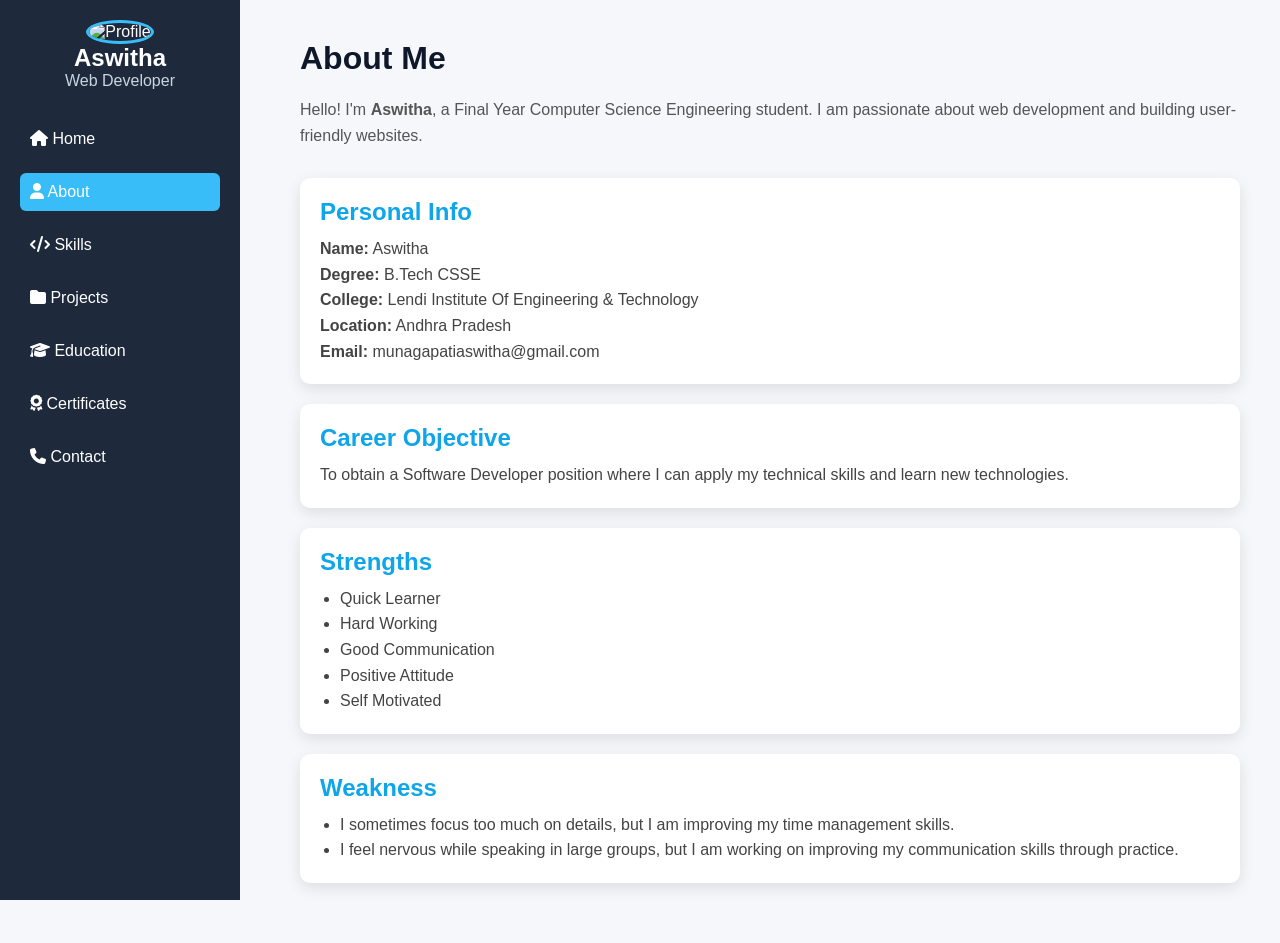
==== about.html @ d681589b "Add files via upload" ====
<!DOCTYPE html>
<html lang="en">

<head>
    <meta charset="UTF-8">
    <meta name="viewport" content="width=device-width, initial-scale=1.0">
    <title>About | Aswitha</title>

    <link rel="stylesheet" href="about.css">

    <!-- Icons -->
    <link rel="stylesheet"
        href="https://cdnjs.cloudflare.com/ajax/libs/font-awesome/6.5.2/css/all.min.css">
</head>

<body>

    <!-- Sidebar -->
    <div class="sidebar">

        <div class="profile">
            <img src="image/profile.jpg.jpeg" alt="Profile">
            <h2>Aswitha</h2>
            <p>Web Developer</p>
        </div>

        <ul>
            <li><a href="index.html"><i class="fa-solid fa-house"></i> Home</a></li>
            <li><a href="about.html" class="active"><i class="fa-solid fa-user"></i> About</a></li>
            <li><a href="skills.html"><i class="fa-solid fa-code"></i> Skills</a></li>
            <li><a href="projects.html"><i class="fa-solid fa-folder"></i> Projects</a></li>
            <li><a href="education.html"><i class="fa-solid fa-graduation-cap"></i> Education</a></li>
            <li><a href="certificates.html"><i class="fa-solid fa-award"></i> Certificates</a></li>
            <li><a href="contact.html"><i class="fa-solid fa-phone"></i> Contact</a></li>
        </ul>

    </div>

    <!-- Main Content -->
    <div class="main">

        <h1>About Me</h1>

        <p class="intro">
            Hello! I'm <b>Aswitha</b>, a Final Year Computer Science Engineering student.
            I am passionate about web development and building user-friendly websites.
        </p>

        <div class="card">

            <h2>Personal Info</h2>

            <p><b>Name:</b> Aswitha</p>
            <p><b>Degree:</b> B.Tech CSSE</p>
            <p><b>College:</b> Lendi Institute Of Engineering & Technology</p>
            <p><b>Location:</b> Andhra Pradesh</p>
            <p><b>Email:</b> munagapatiaswitha@gmail.com</p>

        </div>

        <div class="card">

            <h2>Career Objective</h2>

            <p>
                To obtain a Software Developer position where I can apply my
                technical skills and learn new technologies.
            </p>

        </div>

        <div class="card">

            <h2>Strengths</h2>

            <ul>
                <li>Quick Learner</li>
                <li>Hard Working</li>
                <li>Good Communication</li>
                <li>Positive Attitude</li>
                <li>Self Motivated</li>

            </ul>

        </div>

        <div class="card">

            <h2>Weakness</h2>

            <ul>
                <li>I sometimes focus too much on details, but I am improving my time management skills.</li>
                <li>I feel nervous while speaking in large groups, but I am working on improving my communication skills through practice.</li>
            </ul>

        </div>

    </div>

</body>
</html>
---- about.css ----
*{
    margin:0;
    padding:0;
    box-sizing:border-box;
    font-family:Arial;
}

body{
    display:flex;
    background:#f5f7fa;
}

/* Sidebar */
.sidebar{
    width:240px;
    height:100vh;
    background:#1e293b;
    color:white;
    position:fixed;
    padding:20px;
}

.profile{
    text-align:center;
    margin-bottom:30px;
}

.profile img{
    width:100px;
    height:100px;
    border-radius:50%;
    border:3px solid #38bdf8;
}

.profile p{
    color:#cbd5e1;
}

.sidebar ul{
    list-style:none;
}

.sidebar ul li{
    margin:15px 0;
}

.sidebar ul li a{
    text-decoration:none;
    color:white;
    display:block;
    padding:10px;
    border-radius:6px;
}

.sidebar ul li a:hover,
.sidebar ul li a.active{
    background:#38bdf8;
}

/* Main */
.main{
    margin-left:260px;
    padding:40px;
}

.main h1{
    margin-bottom:20px;
    color:#0f172a;
}

/* Intro */
.intro{
    margin-bottom:30px;
    color:#555;
    line-height:1.6;
}

/* Cards */
.card{
    background:white;
    padding:20px;
    margin-bottom:20px;
    border-radius:10px;
    box-shadow:0 5px 15px rgba(0,0,0,0.1);
}

.card h2{
    margin-bottom:10px;
    color:#0ea5e9;
}

.card p, .card li{
    color:#444;
    line-height:1.6;
}

.card ul{
    padding-left:20px;
}
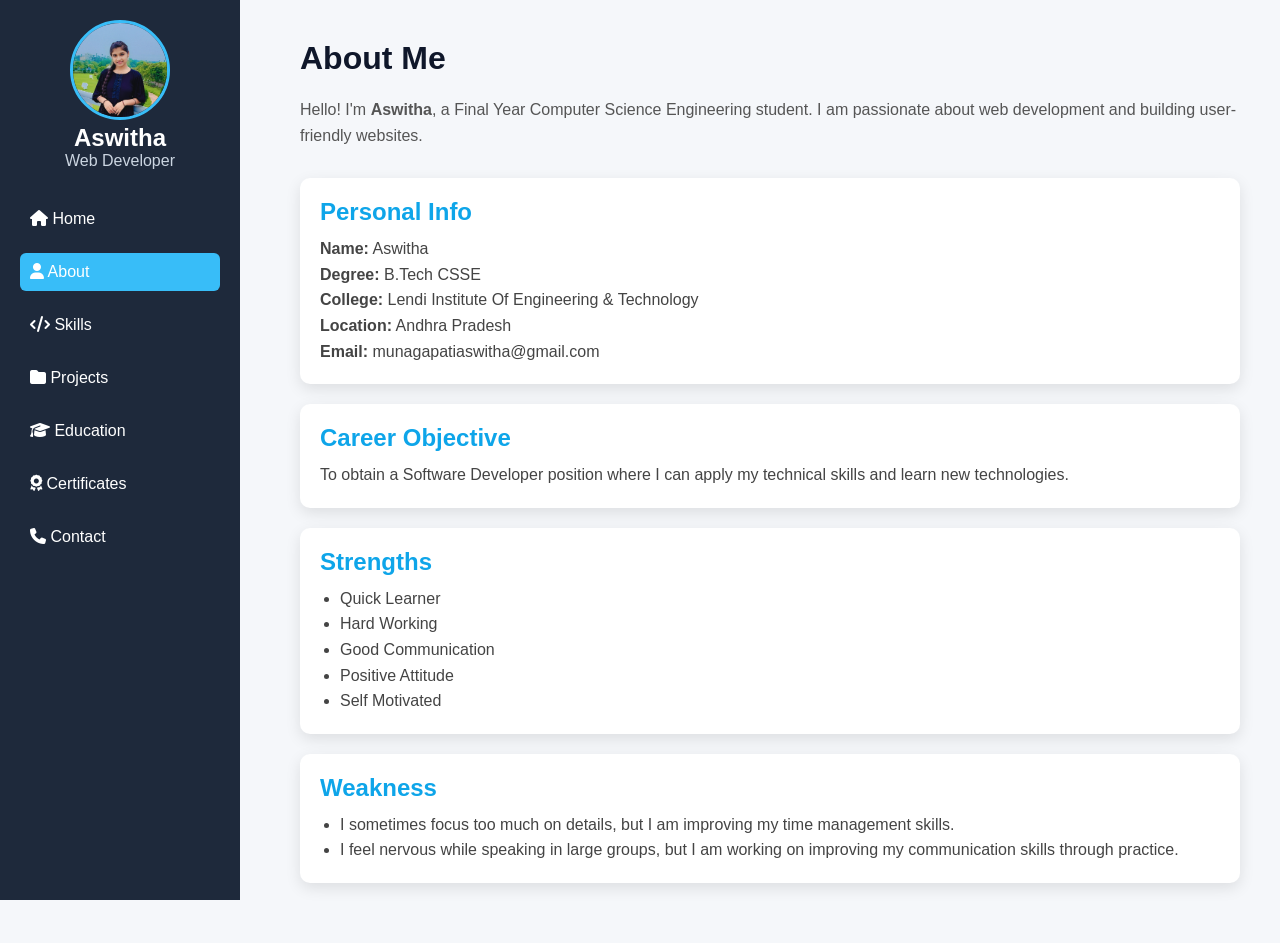
==== commit 24cd4bc5: "Fix HTML encoding issues in about.html" ====
--- a/about.html
+++ b/about.html
@@ -19,7 +19,7 @@
     <div class="sidebar">
 
         <div class="profile">
-            <img src="image/profile.jpg.jpeg" alt="Profile">
+            <img src="profile.jpg.jpeg" alt="Profile">
             <h2>Aswitha</h2>
             <p>Web Developer</p>
         </div>
@@ -98,4 +98,4 @@
     </div>
 
 </body>
-</html>+</html>
